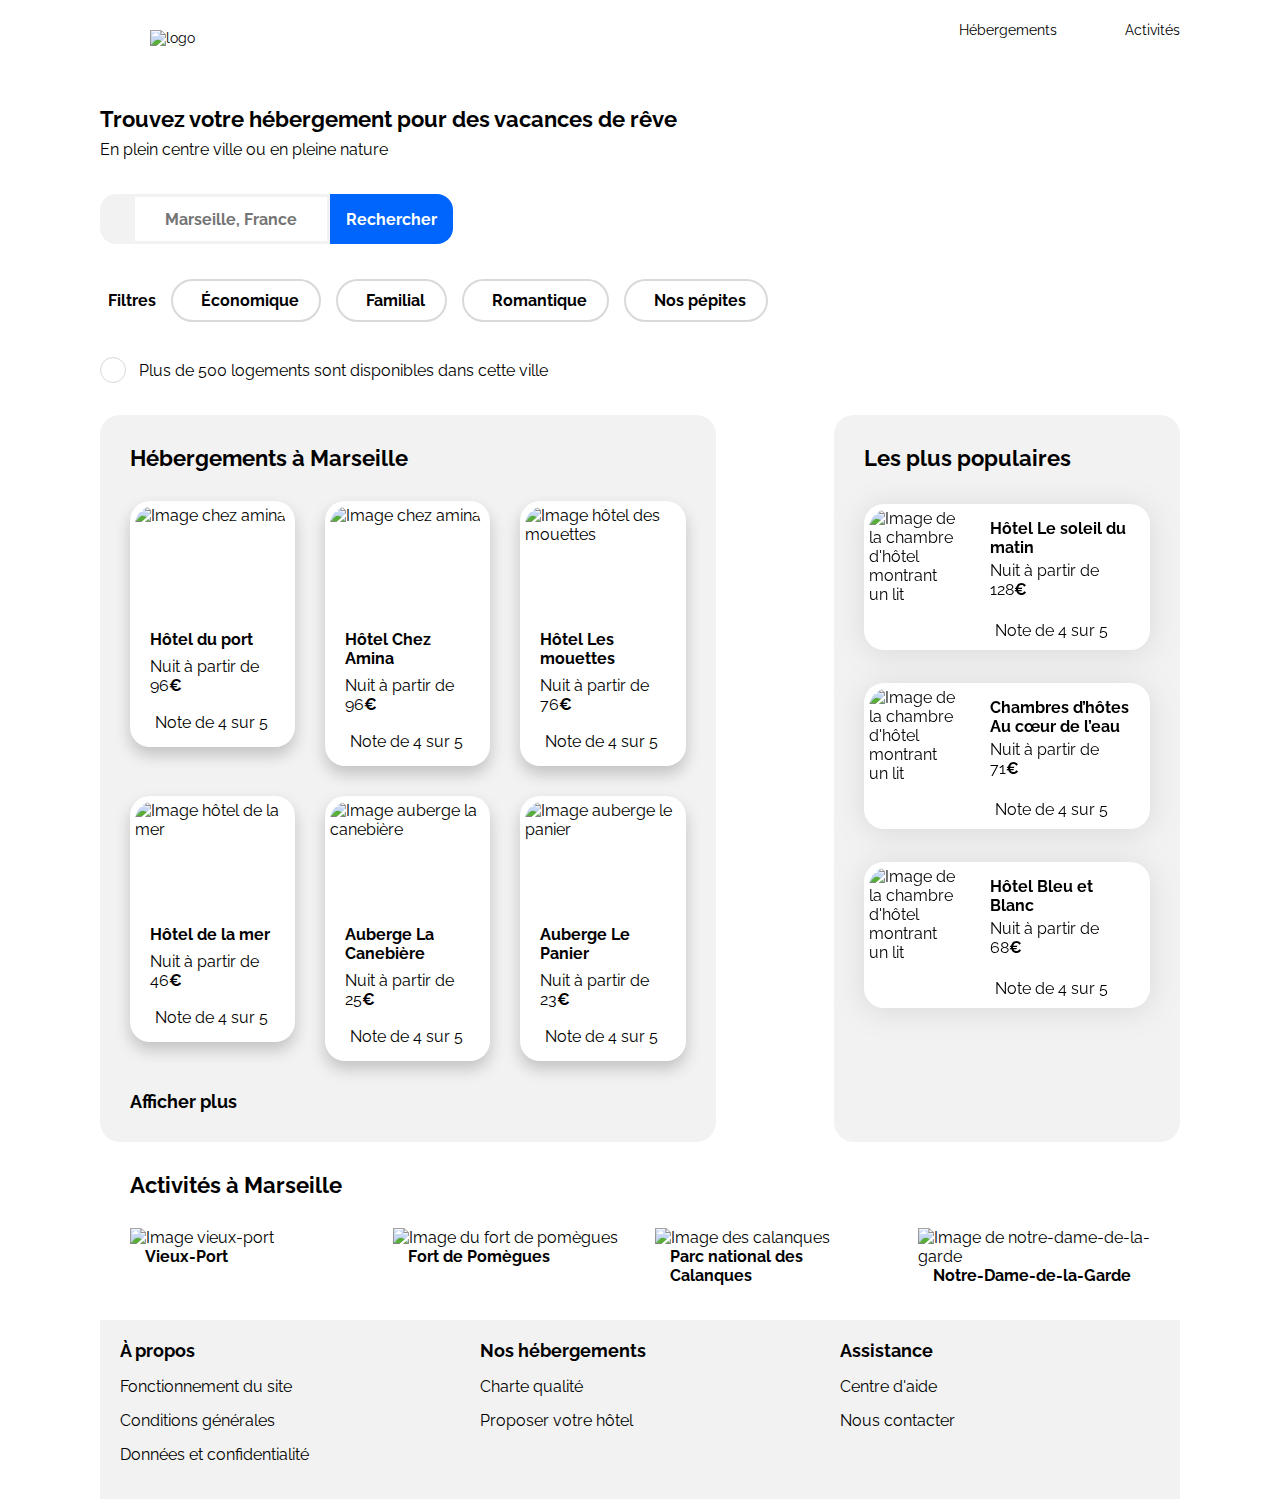
==== index.html @ 124747b4 "activités marseille change" ====
<!DOCTYPE html>
<html lang="fr">

<head>
    <meta charset="UTF-8">
    <meta name="viewport" content="width=device-width, initial-scale=1.0">
    <title>Booki</title>
    <link rel="preconnect" href="https://fonts.googleapis.com">
    <link rel="preconnect" href="https://fonts.gstatic.com" crossorigin>
    <link href="https://fonts.googleapis.com/css2?family=Raleway:wght@400;500;700&display=swap" rel="stylesheet">
    <link rel="stylesheet" href="https://cdnjs.cloudflare.com/ajax/libs/font-awesome/6.2.1/css/all.min.css"
        integrity="sha512-MV7K8+y+gLIBoVD59lQIYicR65iaqukzvf/nwasF0nqhPay5w/9lJmVM2hMDcnK1OnMGCdVK+iQrJ7lzPJQd1w=="
        crossorigin="anonymous" referrerpolicy="no-referrer" />
    <link rel="stylesheet" href="./css/style.css">
</head>

<body>
    <div class="main-container">
        <header>
            <nav class="logo_top">
                <img class="logo_taille" src=".\images\logo\Booki.png" alt="logo">
                <div class="menu_lien">
                    <a href="#" class="lien_entete1">Hébergements</a>
                    <a href="#" class="lien_entete2">Activités</a>
                </div>
            </nav>
            <h1>Trouvez votre hébergement pour des vacances de rêve</h1>
            <div class="phrase">En plein centre ville ou en pleine nature</div>
            <form class="conteneur_recherche">
                <p class="barre_recherche1"><i class="fa-solid fa-location-dot"></i>
                </p>
                <input class="barre_recherche2" type="text" id="monChampTexte" placeholder="Marseille, France"
                    name="monChampTexte">
                <a href="#" class="barre_recherche3">Rechercher</a>
            </form>
            <ul>
                <li class="Filtres">Filtres</li>
                <li class="liste_2"><i class="fa_blue fa-solid fa-money-bill-wave"></i><a href="#">Économique</a></li>
                <li><a href="#" class="liste_2"><i class="fa_blue fa-solid fa-person"></i>Familial</a></li>
                <li><a href="#" class="liste_2"><i class="fa_blue fa-solid fa-heart"></i>Romantique</a></li>
                <li><a href="#" class="liste_2"><i class="fa_blue fa-solid fa-fire"></i>Nos pépites</a></li>
            </ul>
            <nav class="infoinfo">
                <div class="info_button">
                    <i class="fa_blue fa-solid fa-info"></i>
                </div>
                <div>Plus de 500 logements sont disponibles dans cette ville</div>
            </nav>
        </header>
        <main class="hebergements-and-populaires">
            <section class="hebergements">
                <h3 class="titre_pop">Hébergements à Marseille</h3>
                <div class="hebergement_marseille_card">
                    <a href="#">
                        <article class="card_marseille">
                            <div class="img_container">
                            <img class="img_size" src="./images/hebergements/febrian-zakaria.jpg"
                                alt="Image chez amina">
                            </div>
                            <div class="card-content">
                                <div class="card-txt">
                                    <h3 class="card-title">Hôtel du port</h3>
                                    <p class="card-subtitle">Nuit à partir de 96<span class="euro">€</span></p>
                                </div>
                            </div>
                            <div class="card-rating">
                                <i class="fa_blue fa-xs fa-solid fa-star" aria-hidden="true"></i>
                                <i class="fa_blue fa-xs fa-solid fa-star" aria-hidden="true"></i>
                                <i class="fa_blue fa-xs fa-solid fa-star" aria-hidden="true"></i>
                                <i class="fa_blue fa-xs fa-solid fa-star" aria-hidden="true"></i>
                                <i class="fa_blue fa-xs fa-solid fa-star neutral-star" aria-hidden="true"></i>
                                <span class="sr-only">Note de 4 sur 5</span>
                            </div>
                        </article>
                    </a>
                </div>
                <div class="hebergement_marseille_card">
                    <a href="#">
                        <article class="card_marseille">
                            <div class="img_container">
                            <img class="img_size" src="./images/hebergements/febrian-zakaria.jpg"
                                alt="Image chez amina">
                            </div>
                            <div class="card-content">
                                <div class="card-txt">
                                    <h3 class="card-title">Hôtel Chez Amina</h3>
                                    <p class="card-subtitle">Nuit à partir de 96<span class="euro">€</span></p>
                                </div>
                            </div>
                            <div class="card-rating">
                                <i class="fa_blue fa-xs fa-solid fa-star" aria-hidden="true"></i>
                                <i class="fa_blue fa-xs fa-solid fa-star" aria-hidden="true"></i>
                                <i class="fa_blue fa-xs fa-solid fa-star" aria-hidden="true"></i>
                                <i class="fa_blue fa-xs fa-solid fa-star" aria-hidden="true"></i>
                                <i class="fa_blue fa-xs fa-solid fa-star neutral-star" aria-hidden="true"></i>
                                <span class="sr-only">Note de 4 sur 5</span>
                            </div>
                        </article>
                    </a>
                </div>
                <div class="hebergement_marseille_card">
                    <a href="#">
                        <article class="card_marseille">
                            <div class="img_container">
                            <img class="img_size" src=".\images\hebergements\reisetopia.jpg"
                                alt="Image hôtel des mouettes">
                            </div>
                            <div class="card-content">
                                <div class="card-txt">
                                    <h3 class="card-title">Hôtel Les mouettes</h3>
                                    <p class="card-subtitle">Nuit à partir de 76<span class="euro">€</span></p>
                                </div>
                            </div>
                            <div class="card-rating">
                                <i class="fa_blue fa-xs fa-solid fa-star" aria-hidden="true"></i>
                                <i class="fa_blue fa-xs fa-solid fa-star" aria-hidden="true"></i>
                                <i class="fa_blue fa-xs fa-solid fa-star" aria-hidden="true"></i>
                                <i class="fa_blue fa-xs fa-solid fa-star" aria-hidden="true"></i>
                                <i class="fa_blue fa-xs fa-solid fa-star neutral-star" aria-hidden="true"></i>
                                <span class="sr-only">Note de 4 sur 5</span>
                            </div>
                        </article>
                    </a>
                </div>
                <div class="hebergement_marseille_card">
                    <a href="#">
                        <article class="card_marseille">
                            <div class="img_container">
                            <img class="img_size" src=".\images\hebergements\annie-spratt.jpg"
                                alt="Image hôtel de la mer">
                            </div>
                            <div class="card-content">
                                <div class="card-txt">
                                    <h3 class="card-title">Hôtel de la mer</h3>
                                    <p class="card-subtitle">Nuit à partir de 46<span class="euro">€</span></p>
                                </div>
                            </div>
                            <div class="card-rating">
                                <i class="fa_blue fa-xs fa-solid fa-star" aria-hidden="true"></i>
                                <i class="fa_blue fa-xs fa-solid fa-star" aria-hidden="true"></i>
                                <i class="fa_blue fa-xs fa-solid fa-star" aria-hidden="true"></i>
                                <i class="fa_blue fa-xs fa-solid fa-star" aria-hidden="true"></i>
                                <i class="fa_blue fa-xs fa-solid fa-star neutral-star" aria-hidden="true"></i>
                                <span class="sr-only">Note de 4 sur 5</span>
                            </div>
                        </article>
                    </a>
                </div>
                <div class="hebergement_marseille_card">
                    <a href="#">
                        <article class="card_marseille">
                            <div class="img_container">
                            <img class="img_size" src=".\images\hebergements\marcus-loke.jpg"
                                alt="Image auberge la canebière">
                            </div>
                            <div class="card-content">
                                <div class="card-txt">
                                    <h3 class="card-title">Auberge La Canebière</h3>
                                    <p class="card-subtitle">Nuit à partir de 25<span class="euro">€</span></p>
                                </div>
                            </div>
                            <div class="card-rating">
                                <i class="fa_blue fa-xs fa-solid fa-star" aria-hidden="true"></i>
                                <i class="fa_blue fa-xs fa-solid fa-star" aria-hidden="true"></i>
                                <i class="fa_blue fa-xs fa-solid fa-star" aria-hidden="true"></i>
                                <i class="fa_blue fa-xs fa-solid fa-star" aria-hidden="true"></i>
                                <i class="fa_blue fa-xs fa-solid fa-star neutral-star" aria-hidden="true"></i>
                                <span class="sr-only">Note de 4 sur 5</span>
                            </div>
                        </article>
                    </a>
                </div>
                <div class="hebergement_marseille_card">
                    <a href="#">
                        <article class="card_marseille">
                            <div class="img_container">
                            <img class="img_size" src=".\images\hebergements\nicate-lee.jpg"
                                alt="Image auberge le panier">
                            </div>
                            <div class="card-content">
                                <div class="card-txt">
                                    <h3 class="card-title">Auberge Le Panier</h3>
                                    <p class="card-subtitle">Nuit à partir de 23<span class="euro">€</span></p>
                                </div>
                            </div>
                            <div class="card-rating">
                                <i class="fa_blue fa-xs fa-solid fa-star" aria-hidden="true"></i>
                                <i class="fa_blue fa-xs fa-solid fa-star" aria-hidden="true"></i>
                                <i class="fa_blue fa-xs fa-solid fa-star" aria-hidden="true"></i>
                                <i class="fa_blue fa-xs fa-solid fa-star" aria-hidden="true"></i>
                                <i class="fa_blue fa-xs fa-solid fa-star neutral-star" aria-hidden="true"></i>
                                <span class="sr-only">Note de 4 sur 5</span>
                            </div>
                        </article>
                    </a>
                </div>
                <a href="#" class="Afficherplus">Afficher plus</a>
            </section>
            <section class="populaires">
                <div class="populaires-title">
                    <h2 class="section-title">Les plus populaires</h2>
                    <i class="fa_blue fa-solid fa-chart-line" aria-hidden="true"></i>
                </div>
                <div class="populaires-cards">
                    <a href="#">
                        <article class="card">
                            <img src="./images/hebergements/emile-guillemot.jpg"
                                alt="Image de la chambre d'hôtel montrant un lit">
                            <div class="card-content">
                                <div class="card-txt">
                                    <h3 class="card-title">Hôtel Le soleil du matin</h3>
                                    <p class="card-subtitle">Nuit à partir de 128<span class="euro">€</span></p>
                                </div>
                                <div class="card-rating">
                                    <i class="fa_blue fa-xs fa-solid fa-star" aria-hidden="true"></i>
                                    <i class="fa_blue fa-xs fa-solid fa-star" aria-hidden="true"></i>
                                    <i class="fa_blue fa-xs fa-solid fa-star" aria-hidden="true"></i>
                                    <i class="fa_blue fa-xs fa-solid fa-star" aria-hidden="true"></i>
                                    <i class="fa_blue fa-xs fa-solid fa-star neutral-star" aria-hidden="true"></i>
                                    <span class="sr-only">Note de 4 sur 5</span>
                                </div>
                            </div>
                        </article>
                    </a>
                    <a href="#">
                        <article class="card">
                            <img src="./images/hebergements/aw-creative.jpg"
                                alt="Image de la chambre d'hôtel montrant un lit">
                            <div class="card-content">
                                <div class="card-txt">
                                    <h3 class="card-title">Chambres d’hôtes Au cœur de l’eau</h3>
                                    <p class="card-subtitle">Nuit à partir de 71<span class="euro">€</span></p>
                                </div>
                                <div class="card-rating">
                                    <i class="fa_blue fa-xs fa-solid fa-star" aria-hidden="true"></i>
                                    <i class="fa_blue fa-xs fa-solid fa-star" aria-hidden="true"></i>
                                    <i class="fa_blue fa-xs fa-solid fa-star" aria-hidden="true"></i>
                                    <i class="fa_blue fa-xs fa-solid fa-star" aria-hidden="true"></i>
                                    <i class="fa_blue fa-xs fa-solid fa-star neutral-star" aria-hidden="true"></i>
                                    <span class="sr-only">Note de 4 sur 5</span>
                                </div>
                            </div>
                        </article>
                    </a>
                    <a href="#">
                        <article class="card">
                            <img src="./images/hebergements/febrian-zakaria2.jpg"
                                alt="Image de la chambre d'hôtel montrant un lit">
                            <div class="card-content">
                                <div class="card-txt">
                                    <h3 class="card-title">Hôtel Bleu et Blanc</h3>
                                    <p class="card-subtitle">Nuit à partir de 68<span class="euro">€</span></p>
                                </div>
                                <div class="card-rating">
                                    <i class="fa_blue fa-xs fa-solid fa-star" aria-hidden="true"></i>
                                    <i class="fa_blue fa-xs fa-solid fa-star" aria-hidden="true"></i>
                                    <i class="fa_blue fa-xs fa-solid fa-star" aria-hidden="true"></i>
                                    <i class="fa_blue fa-xs fa-solid fa-star" aria-hidden="true"></i>
                                    <i class="fa_blue fa-xs fa-solid fa-star neutral-star" aria-hidden="true"></i>
                                    <span class="sr-only">Note de 4 sur 5</span>
                                </div>
                            </div>
                        </article>
                    </a>
                </div>
            </section>
        </main>
        <aside>
            <h3 class="titre_pop">Activités à Marseille</h3>
            <article>
                <img class="img_size_activite" src=".\images\activites\reno-laithienne.jpg" alt="Image vieux-port ">
                <div class="card-content1">
                    <div class="card-txt">
                        <h3 class="card-title">Vieux-Port</h3>
                    </div>
                </div>
            </article>
            <article>
                <img class="img_size_activite" src=".\images\activites\paul-hermann.jpg" alt="Image du fort de pomègues">
                <div class="card-content1">
                    <div class="card-txt">
                        <h3 class="card-title">Fort de Pomègues</h3>
                    </div>
                </div>
            </article>
            <article>
                <img class="img_size_activite" src=".\images\activites\kilyan-sockalingum.jpg" alt="Image des calanques">
                <div class="card-content1">
                    <div class="card-txt">
                        <h3 class="card-title">Parc national des Calanques</h3>
                    </div>
                </div>
            </article>
            <article>
                <img class="img_size_activite" src=".\images\activites\florian-wehde.jpg" alt="Image de notre-dame-de-la-garde">
                <div class="card-content1">
                    <div class="card-txt">
                        <h3 class="card-title">Notre-Dame-de-la-Garde</h3>
                    </div>
                </div>
            </article>
        </aside>
        <footer>
            <div class="foot1">À propos
                <ul class="info_footer">
                    <li><a href="#">Fonctionnement du site</a></li>
                    <li><a href="#">Conditions générales</a></li>
                    <li><a href="#">Données et confidentialité</a></li>
                </ul>
            </div>
            <div class="foot1">Nos hébergements
                <ul class="info_footer">
                    <li><a href="#">Charte qualité</a></li>
                    <li><a href="#">Proposer votre hôtel</a></li>
                </ul>
            </div>
            <div class="foot1">Assistance
                <ul class="info_footer">
                    <li><a href="#">Centre d'aide</a></li>
                    <li><a href="#">Nous contacter</a></li>
                </ul>
            </div>
        </footer>
    </div>
</body>

</html>
---- css/style.css ----
/****** Entête ***********/

* {
  margin: 0;
}

.logo_top {
  display: flex;
  justify-content: space-between;
  font-size: 14px;
}

.lien_entete1,
.lien_entete2 {
  margin-top: 20px;
  border-top: solid 2px transparent;
}

.lien_entete1:focus,
.lien_entete2:focus {
  color: #0065fc;
  border-top: solid 2px #0065fc;
  margin: 0;
  padding-top: 20px;
}

.menu_lien {
  display: flex;
  justify-content: flex-end;
  gap: 68px;
}

h1 {
  font-size: 22px;
  font-style: normal;
  font-weight: 700;
  margin-top: 30px;
  margin-bottom: 8px;
}

h2 {
  font-size: 1em;
}

.phrase {
  margin-bottom: 35px;
}

i[class^="fa-"] {
  color: #000;
}

.fa_blue {
  color: #005eff;
}

.conteneur_recherche {
  display: flex;
  justify-content: flex-start;
  height: 50px;
  margin-bottom: 35px;
}

.barre_recherche1 {
  background-color: #f2f2f2;
  text-decoration: none;
  display: flex;
  font-size: 16px;
  border-radius: 1em 0em 0em 1em;
  height: 100%;
  margin: 0;
  padding: 0 16px;
  align-items: center;
}

.barre_recherche2 {
  color: black;
  border: solid #f2f2f2;
  text-align: center;
  display: flex;
  font-size: 16px;
  font-weight: bold;
  height: 100%;
  margin: 0;
  padding: 0 16px;
  box-sizing: border-box;
  align-items: center;
  width: 198px;
}

.barre_recherche3 {
  display: flex;
  background-color: #0065fc;
  color: white;
  text-align: center;
  text-decoration: none;
  border-radius: 0em 1em 1em 0em;
  font-weight: bold;
  height: 100%;
  margin: 0;
  padding: 0 16px;
  align-items: center;
}

.logo_taille {
  width: 62px;
  padding: 30px 50px;
}

ul {
  display: flex;
  justify-content: flex-start;
  gap: 15px;
  list-style: none;
  font-weight: bold;
  margin-top: 1em;
  margin-bottom: 35px;
}

.Filtres {
  margin-left: -2em;
  display: flex;
  align-items: center;
}

.liste_2 {
  display: flex;
  gap: 0.5em;
  border-radius: 2em 2em 2em 2em;
  border: 2px solid #d9d9d9;
  padding: 10px 20px;
  text-align: center;
}

.liste_2:hover {
  background-color: #deebff;
}

.info_button {
  display: flex;
  justify-content: center;
  align-items: center;
  border-radius: 50%;
  border: 1px solid #d9d9d9;
  width: 24px;
  height: 24px;
}

.infoinfo {
  display: flex;
  justify-content: flex-start;
  align-items: center;
  gap: 0.8em;
  margin-bottom: 2em;
}

/****** General ***********/

body {
  max-width: 1440px;
  margin: 0 auto;
  padding: 0 50px;
}

* {
  font-family: "Raleway", sans-serif;
}

:root {
  --main-color: #0065fc;
  --main-bg-color: #f2f2f2;
  --filter-bg-color: #deebff;
}

.fa-solid {
  color: var(--main-color);
}

.main-container {
  width: 100%;
  padding: 0 50px;
  box-sizing: border-box;
}

a {
  color: inherit;
  text-decoration: none;
}

.section-title {
  margin: 0;
  font-size: 22px;
}

.card img {
  object-fit: cover;
}

.euro {
  font-weight: 700;
}

.neutral-star {
  color: var(--main-bg-color);
}

/****** Hébergement à Marseille ***********/

.hebergements {
  width: 57%;
  display: grid;
  grid-template-columns: repeat(3, 1fr);
  align-items: start;
  gap: 30px;
  align-content: flex-start;
}

h3 {
  font-size: 22px;
  font-style: normal;
  font-weight: 700;
  line-height: normal;
}

.hebergement_marseille_card img {
  border-top-left-radius: 20px;
  border-top-right-radius: 20px;
  width: 100%;
}

.hebergement_marseille_card {
  width: 100%;
}

.card_marseille {
  background-color: white;
  border-radius: 20px;
  padding: 5px 5px 15px;
  box-shadow: 0 8px 16px 0 rgba(0, 0, 0, 0.2);
}

.card-subtitle {
  margin-top: 8px;
  margin-bottom: 8px;
  padding: 0px 15px 0px 15px;
}

.titre_pop {
  grid-column: 1/-1;
  display: block;
  margin: 0;
}

.card-title {
  font-size: 16px;
  padding: 0px 15px 0px 15px;
}

.card-rating {
  padding: 10px 15px 0px 15px;
  display: flex;
  gap: 1px;
}

.img_size {
  width: 100%;
  height: 100%;
  object-fit: cover;
}

.img_container {
  height: 124px;
}

.Afficherplus {
  font-weight: 700;
  font-size: 18px;
}

/****** Hebergements And Populaires ***********/

.card {
  background-color: white;
  border-radius: 20px;
  padding: 5px;
  filter: drop-shadow(0px 3px 15px rgba(0, 0, 0, 0.1));
}

.hebergements-and-populaires {
  display: flex;
  justify-content: space-between;
}

.hebergements-and-populaires section {
  background-color: var(--main-bg-color);
  border-radius: 20px;
  padding: 30px;
  box-sizing: border-box;
}

/****** Populaires ***********/
.populaires {
  width: 32%;
}

.populaires-title {
  display: flex;
  justify-content: space-between;
  align-items: center;
}

.populaires-cards .card {
  display: flex;
  margin-top: 33px;
}

.populaires-cards img {
  width: 33%;
  height: 136px;
  border-top-left-radius: 20px;
  border-bottom-left-radius: 20px;
}

.populaires-cards .card-content {
  width: 67%;
  padding-left: 15px;
  display: flex;
  flex-direction: column;
  justify-content: space-between;
  box-sizing: border-box;
}

.populaires-cards .card-title {
  margin-top: 10px;
  margin-bottom: 4px;
}

.populaires-cards .card-subtitle {
  margin: 0;
}

.populaires-cards .card-rating {
  margin-bottom: 5px;
}


/****** Activités à Marseille ***********/

aside {
display: grid;
grid-template-columns: repeat(4, 1fr);
gap: 30px;
margin: 30px;
}


.card_activite {
  box-shadow: 0 8px 16px 0 rgba(0, 0, 0, 0.2);
  height: 100%;
  width: 100%;
}

.img_size_activite {
  width: 100%;
  height: 100%;
  object-fit: cover;
}


/****** Footer ***********/

footer {
  background-color: #f2f2f2;
  margin-top: 35px;
  display: grid;
  grid-template-columns: repeat(3, 1fr);
}

.foot1 {
  margin: 20px 20px 0px 20px;
  font-size: 18px;
  font-weight: 700;
  display: flex;
  flex-direction: column;
  margin-bottom: 0%;
}

.info_footer {
  display: flex;
  flex-direction: column;
  font-size: 16px;
  font-weight: 400;
  padding-left: 0;
}

/* Le code ci-dessous correspond à la version responsive uniquement */

/****** Media queries ***********/
/* Medium devices (tablets, less/equal than 1024px) */
@media (max-width: 1024px) {
  .hebergements-and-populaires {
    flex-direction: column;
  }

  .hebergements {
    width: 100%;
  }

  .populaires {
    width: 100%;
    margin-top: 50px;
  }

  .populaires-cards {
    display: flex;
    flex-direction: row;
    justify-content: space-between;
  }

  .populaires-cards a {
    width: 30%;
  }

  .populaires-cards .card-title {
    font-size: 14px;
  }

  .populaires-cards .card-subtitle {
    font-size: 13px;
  }
}

/* Small devices (phones, less than 768px) */
@media (max-width: 767.98px) {
  /* ... */
}
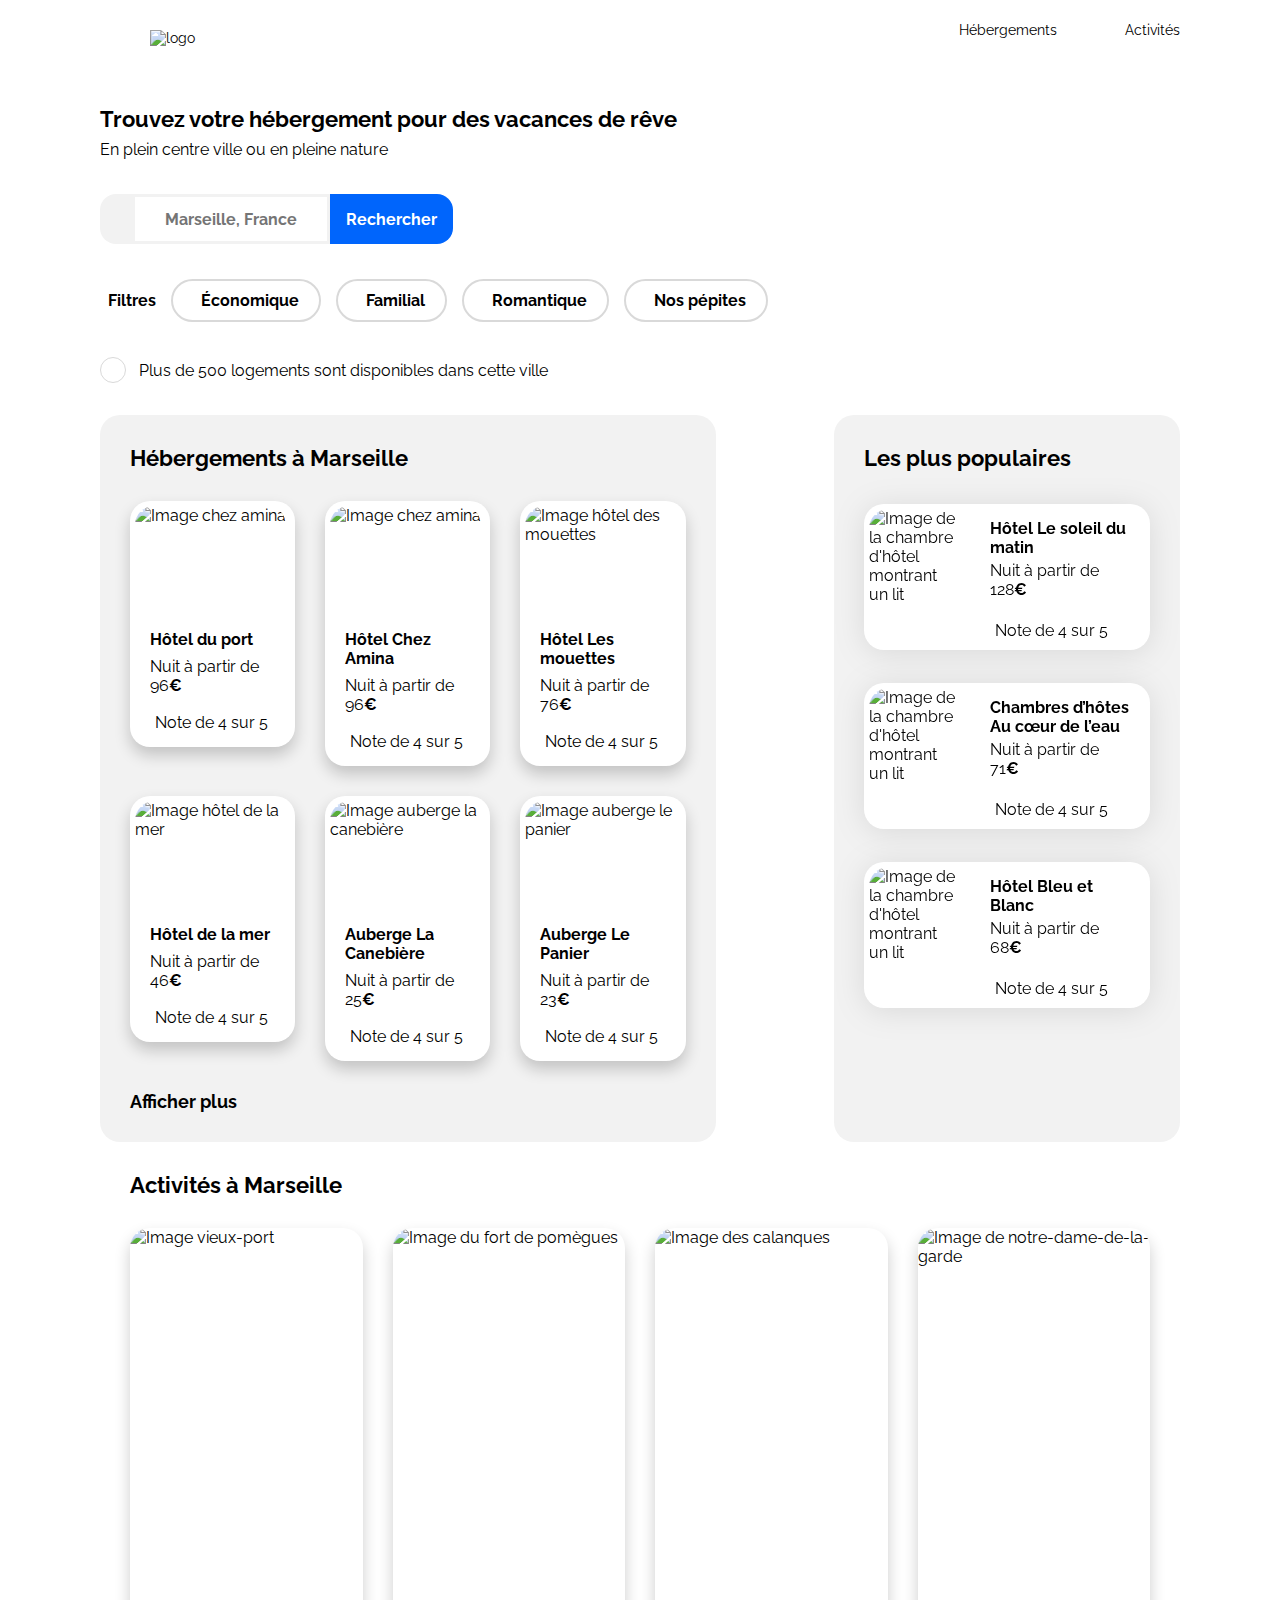
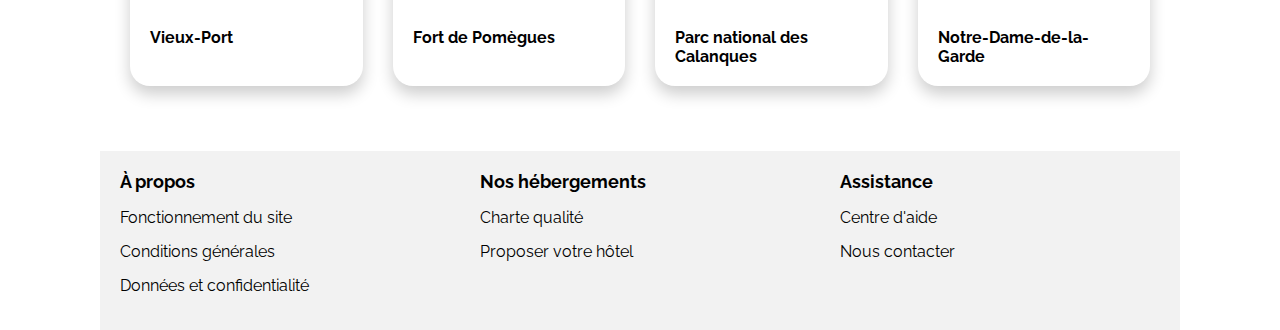
==== commit 74774953: "activités à marseilles over" ====
--- a/index.html
+++ b/index.html
@@ -54,8 +54,8 @@
                     <a href="#">
                         <article class="card_marseille">
                             <div class="img_container">
-                            <img class="img_size" src="./images/hebergements/febrian-zakaria.jpg"
-                                alt="Image chez amina">
+                                <img class="img_size" src="./images/hebergements/febrian-zakaria.jpg"
+                                    alt="Image chez amina">
                             </div>
                             <div class="card-content">
                                 <div class="card-txt">
@@ -78,8 +78,8 @@
                     <a href="#">
                         <article class="card_marseille">
                             <div class="img_container">
-                            <img class="img_size" src="./images/hebergements/febrian-zakaria.jpg"
-                                alt="Image chez amina">
+                                <img class="img_size" src="./images/hebergements/febrian-zakaria.jpg"
+                                    alt="Image chez amina">
                             </div>
                             <div class="card-content">
                                 <div class="card-txt">
@@ -102,8 +102,8 @@
                     <a href="#">
                         <article class="card_marseille">
                             <div class="img_container">
-                            <img class="img_size" src=".\images\hebergements\reisetopia.jpg"
-                                alt="Image hôtel des mouettes">
+                                <img class="img_size" src=".\images\hebergements\reisetopia.jpg"
+                                    alt="Image hôtel des mouettes">
                             </div>
                             <div class="card-content">
                                 <div class="card-txt">
@@ -126,8 +126,8 @@
                     <a href="#">
                         <article class="card_marseille">
                             <div class="img_container">
-                            <img class="img_size" src=".\images\hebergements\annie-spratt.jpg"
-                                alt="Image hôtel de la mer">
+                                <img class="img_size" src=".\images\hebergements\annie-spratt.jpg"
+                                    alt="Image hôtel de la mer">
                             </div>
                             <div class="card-content">
                                 <div class="card-txt">
@@ -150,8 +150,8 @@
                     <a href="#">
                         <article class="card_marseille">
                             <div class="img_container">
-                            <img class="img_size" src=".\images\hebergements\marcus-loke.jpg"
-                                alt="Image auberge la canebière">
+                                <img class="img_size" src=".\images\hebergements\marcus-loke.jpg"
+                                    alt="Image auberge la canebière">
                             </div>
                             <div class="card-content">
                                 <div class="card-txt">
@@ -174,8 +174,8 @@
                     <a href="#">
                         <article class="card_marseille">
                             <div class="img_container">
-                            <img class="img_size" src=".\images\hebergements\nicate-lee.jpg"
-                                alt="Image auberge le panier">
+                                <img class="img_size" src=".\images\hebergements\nicate-lee.jpg"
+                                    alt="Image auberge le panier">
                             </div>
                             <div class="card-content">
                                 <div class="card-txt">
@@ -267,38 +267,26 @@
         </main>
         <aside>
             <h3 class="titre_pop">Activités à Marseille</h3>
-            <article>
+            <a href="#" class="card_activite">
                 <img class="img_size_activite" src=".\images\activites\reno-laithienne.jpg" alt="Image vieux-port ">
-                <div class="card-content1">
-                    <div class="card-txt">
-                        <h3 class="card-title">Vieux-Port</h3>
-                    </div>
-                </div>
-            </article>
-            <article>
-                <img class="img_size_activite" src=".\images\activites\paul-hermann.jpg" alt="Image du fort de pomègues">
-                <div class="card-content1">
-                    <div class="card-txt">
-                        <h3 class="card-title">Fort de Pomègues</h3>
-                    </div>
-                </div>
-            </article>
-            <article>
-                <img class="img_size_activite" src=".\images\activites\kilyan-sockalingum.jpg" alt="Image des calanques">
-                <div class="card-content1">
-                    <div class="card-txt">
-                        <h3 class="card-title">Parc national des Calanques</h3>
-                    </div>
-                </div>
-            </article>
-            <article>
-                <img class="img_size_activite" src=".\images\activites\florian-wehde.jpg" alt="Image de notre-dame-de-la-garde">
-                <div class="card-content1">
-                    <div class="card-txt">
-                        <h3 class="card-title">Notre-Dame-de-la-Garde</h3>
-                    </div>
-                </div>
-            </article>
+                        <h3 class="card-title1">Vieux-Port</h3>
+            </a>
+            
+            <a href="#" class="card_activite">
+                <img class="img_size_activite" src=".\images\activites\paul-hermann.jpg"
+                    alt="Image du fort de pomègues">
+                        <h3 class="card-title1">Fort de Pomègues</h3>
+            </a>
+            <a href="#" class="card_activite">
+                <img class="img_size_activite" src=".\images\activites\kilyan-sockalingum.jpg"
+                    alt="Image des calanques">
+                        <h3 class="card-title1">Parc national des Calanques</h3>
+            </a>
+            <a href="#" class="card_activite">
+                <img class="img_size_activite" src=".\images\activites\florian-wehde.jpg"
+                    alt="Image de notre-dame-de-la-garde">
+                        <h3 class="card-title1">Notre-Dame-de-la-Garde</h3>
+            </a>
         </aside>
         <footer>
             <div class="foot1">À propos
--- a/css/style.css
+++ b/css/style.css
@@ -350,14 +350,16 @@
 display: grid;
 grid-template-columns: repeat(4, 1fr);
 gap: 30px;
-margin: 30px;
-}
-
+padding: 30px;
+}
 
 .card_activite {
+  width: 100%;
   box-shadow: 0 8px 16px 0 rgba(0, 0, 0, 0.2);
-  height: 100%;
-  width: 100%;
+  border-radius: 20px;
+  overflow: hidden;
+  display: grid;
+grid-template-rows: 380px auto;
 }
 
 .img_size_activite {
@@ -366,6 +368,14 @@
   object-fit: cover;
 }
 
+.card-title1 {
+font-size: 16px;
+font-weight: 700;
+border-radius: 20px;
+padding: 20px;
+
+
+}
 
 /****** Footer ***********/
 
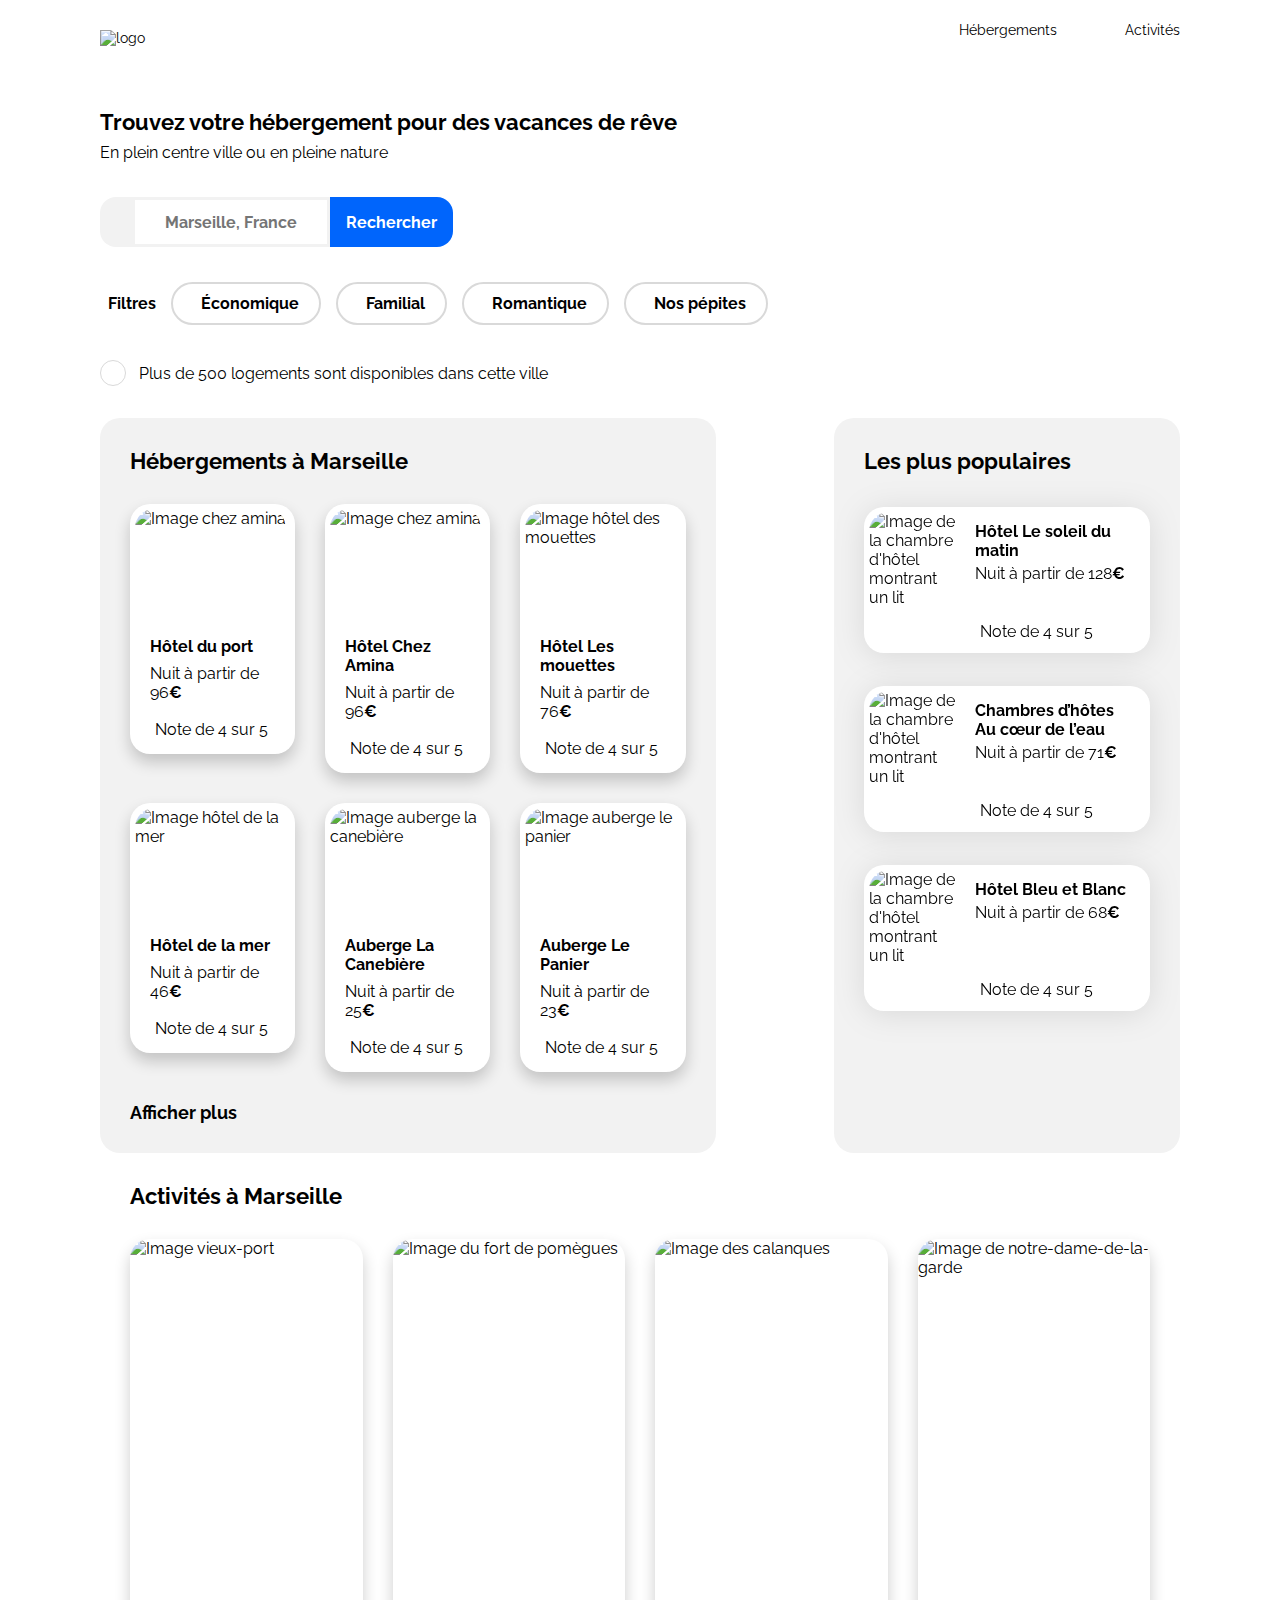
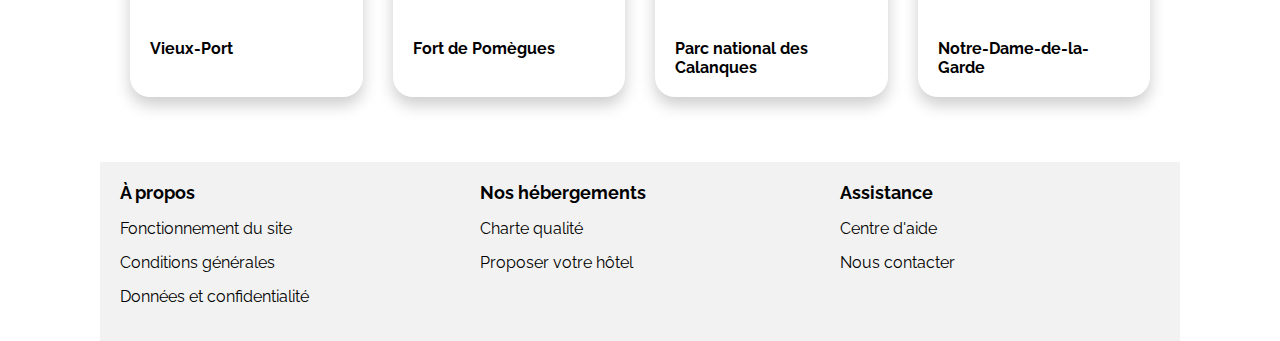
==== commit 4f04f6de: "corrections W3C" ====
--- a/index.html
+++ b/index.html
@@ -10,7 +10,7 @@
     <link href="https://fonts.googleapis.com/css2?family=Raleway:wght@400;500;700&display=swap" rel="stylesheet">
     <link rel="stylesheet" href="https://cdnjs.cloudflare.com/ajax/libs/font-awesome/6.2.1/css/all.min.css"
         integrity="sha512-MV7K8+y+gLIBoVD59lQIYicR65iaqukzvf/nwasF0nqhPay5w/9lJmVM2hMDcnK1OnMGCdVK+iQrJ7lzPJQd1w=="
-        crossorigin="anonymous" referrerpolicy="no-referrer" />
+        crossorigin="anonymous" referrerpolicy="no-referrer-when-downgrade">
     <link rel="stylesheet" href="./css/style.css">
 </head>
 
@@ -18,7 +18,7 @@
     <div class="main-container">
         <header>
             <nav class="logo_top">
-                <img class="logo_taille" src=".\images\logo\Booki.png" alt="logo">
+                <img class="logo_taille" src="./images/logo/Booki.png" alt="logo">
                 <div class="menu_lien">
                     <a href="#" class="lien_entete1">Hébergements</a>
                     <a href="#" class="lien_entete2">Activités</a>
@@ -27,8 +27,8 @@
             <h1>Trouvez votre hébergement pour des vacances de rêve</h1>
             <div class="phrase">En plein centre ville ou en pleine nature</div>
             <form class="conteneur_recherche">
-                <p class="barre_recherche1"><i class="fa-solid fa-location-dot"></i>
-                </p>
+                <span class="barre_recherche1"><i class="fa-solid fa-location-dot"></i>
+                </span>
                 <input class="barre_recherche2" type="text" id="monChampTexte" placeholder="Marseille, France"
                     name="monChampTexte">
                 <a href="#" class="barre_recherche3">Rechercher</a>
@@ -59,7 +59,7 @@
                             </div>
                             <div class="card-content">
                                 <div class="card-txt">
-                                    <h3 class="card-title">Hôtel du port</h3>
+                                    <h3 class="card-title2">Hôtel du port</h3>
                                     <p class="card-subtitle">Nuit à partir de 96<span class="euro">€</span></p>
                                 </div>
                             </div>
@@ -83,7 +83,7 @@
                             </div>
                             <div class="card-content">
                                 <div class="card-txt">
-                                    <h3 class="card-title">Hôtel Chez Amina</h3>
+                                    <h3 class="card-title2">Hôtel Chez Amina</h3>
                                     <p class="card-subtitle">Nuit à partir de 96<span class="euro">€</span></p>
                                 </div>
                             </div>
@@ -102,12 +102,12 @@
                     <a href="#">
                         <article class="card_marseille">
                             <div class="img_container">
-                                <img class="img_size" src=".\images\hebergements\reisetopia.jpg"
+                                <img class="img_size" src="./images/hebergements/reisetopia.jpg"
                                     alt="Image hôtel des mouettes">
                             </div>
                             <div class="card-content">
                                 <div class="card-txt">
-                                    <h3 class="card-title">Hôtel Les mouettes</h3>
+                                    <h3 class="card-title2">Hôtel Les mouettes</h3>
                                     <p class="card-subtitle">Nuit à partir de 76<span class="euro">€</span></p>
                                 </div>
                             </div>
@@ -126,12 +126,12 @@
                     <a href="#">
                         <article class="card_marseille">
                             <div class="img_container">
-                                <img class="img_size" src=".\images\hebergements\annie-spratt.jpg"
+                                <img class="img_size" src="./images/hebergements/annie-spratt.jpg"
                                     alt="Image hôtel de la mer">
                             </div>
                             <div class="card-content">
                                 <div class="card-txt">
-                                    <h3 class="card-title">Hôtel de la mer</h3>
+                                    <h3 class="card-title2">Hôtel de la mer</h3>
                                     <p class="card-subtitle">Nuit à partir de 46<span class="euro">€</span></p>
                                 </div>
                             </div>
@@ -150,12 +150,12 @@
                     <a href="#">
                         <article class="card_marseille">
                             <div class="img_container">
-                                <img class="img_size" src=".\images\hebergements\marcus-loke.jpg"
+                                <img class="img_size" src="./images/hebergements/marcus-loke.jpg"
                                     alt="Image auberge la canebière">
                             </div>
                             <div class="card-content">
                                 <div class="card-txt">
-                                    <h3 class="card-title">Auberge La Canebière</h3>
+                                    <h3 class="card-title2">Auberge La Canebière</h3>
                                     <p class="card-subtitle">Nuit à partir de 25<span class="euro">€</span></p>
                                 </div>
                             </div>
@@ -174,12 +174,12 @@
                     <a href="#">
                         <article class="card_marseille">
                             <div class="img_container">
-                                <img class="img_size" src=".\images\hebergements\nicate-lee.jpg"
+                                <img class="img_size" src="./images/hebergements/nicate-lee.jpg"
                                     alt="Image auberge le panier">
                             </div>
                             <div class="card-content">
                                 <div class="card-txt">
-                                    <h3 class="card-title">Auberge Le Panier</h3>
+                                    <h3 class="card-title2">Auberge Le Panier</h3>
                                     <p class="card-subtitle">Nuit à partir de 23<span class="euro">€</span></p>
                                 </div>
                             </div>
@@ -268,24 +268,24 @@
         <aside>
             <h3 class="titre_pop">Activités à Marseille</h3>
             <a href="#" class="card_activite">
-                <img class="img_size_activite" src=".\images\activites\reno-laithienne.jpg" alt="Image vieux-port ">
-                        <h3 class="card-title1">Vieux-Port</h3>
+                <img class="img_size_activite" src="./images/activites/reno-laithienne.jpg" alt="Image vieux-port ">
+                <h3 class="card-title1">Vieux-Port</h3>
             </a>
-            
+
             <a href="#" class="card_activite">
-                <img class="img_size_activite" src=".\images\activites\paul-hermann.jpg"
+                <img class="img_size_activite" src="./images/activites/paul-hermann.jpg"
                     alt="Image du fort de pomègues">
-                        <h3 class="card-title1">Fort de Pomègues</h3>
+                <h3 class="card-title1">Fort de Pomègues</h3>
             </a>
             <a href="#" class="card_activite">
-                <img class="img_size_activite" src=".\images\activites\kilyan-sockalingum.jpg"
+                <img class="img_size_activite" src="./images/activites/kilyan-sockalingum.jpg"
                     alt="Image des calanques">
-                        <h3 class="card-title1">Parc national des Calanques</h3>
+                <h3 class="card-title1">Parc national des Calanques</h3>
             </a>
             <a href="#" class="card_activite">
-                <img class="img_size_activite" src=".\images\activites\florian-wehde.jpg"
+                <img class="img_size_activite" src="./images/activites/florian-wehde.jpg"
                     alt="Image de notre-dame-de-la-garde">
-                        <h3 class="card-title1">Notre-Dame-de-la-Garde</h3>
+                <h3 class="card-title1">Notre-Dame-de-la-Garde</h3>
             </a>
         </aside>
         <footer>
--- a/css/style.css
+++ b/css/style.css
@@ -103,8 +103,10 @@
 }
 
 .logo_taille {
-  width: 62px;
-  padding: 30px 50px;
+  padding-top: 30px;
+  padding-bottom: 30px;
+  width: 61px;
+  height: 19px;
 }
 
 ul {
@@ -256,6 +258,11 @@
   padding: 0px 15px 0px 15px;
 }
 
+.card-title2 {
+  font-size: 16px;
+  padding: 4px 15px 0px 15px;
+}
+
 .card-rating {
   padding: 10px 15px 0px 15px;
   display: flex;
@@ -323,8 +330,8 @@
 
 .populaires-cards .card-content {
   width: 67%;
-  padding-left: 15px;
-  display: flex;
+  display: flex;
+  padding-bottom: 2px;
   flex-direction: column;
   justify-content: space-between;
   box-sizing: border-box;
@@ -343,14 +350,13 @@
   margin-bottom: 5px;
 }
 
-
 /****** Activités à Marseille ***********/
 
 aside {
-display: grid;
-grid-template-columns: repeat(4, 1fr);
-gap: 30px;
-padding: 30px;
+  display: grid;
+  grid-template-columns: repeat(4, 1fr);
+  gap: 30px;
+  padding: 30px;
 }
 
 .card_activite {
@@ -359,7 +365,7 @@
   border-radius: 20px;
   overflow: hidden;
   display: grid;
-grid-template-rows: 380px auto;
+  grid-template-rows: 380px auto;
 }
 
 .img_size_activite {
@@ -369,12 +375,10 @@
 }
 
 .card-title1 {
-font-size: 16px;
-font-weight: 700;
-border-radius: 20px;
-padding: 20px;
-
-
+  font-size: 16px;
+  font-weight: 700;
+  border-radius: 20px;
+  padding: 20px;
 }
 
 /****** Footer ***********/
@@ -441,6 +445,6 @@
 }
 
 /* Small devices (phones, less than 768px) */
-@media (max-width: 767.98px) {
-  /* ... */
-}
+@media (max-width: 768px) {
+}
+
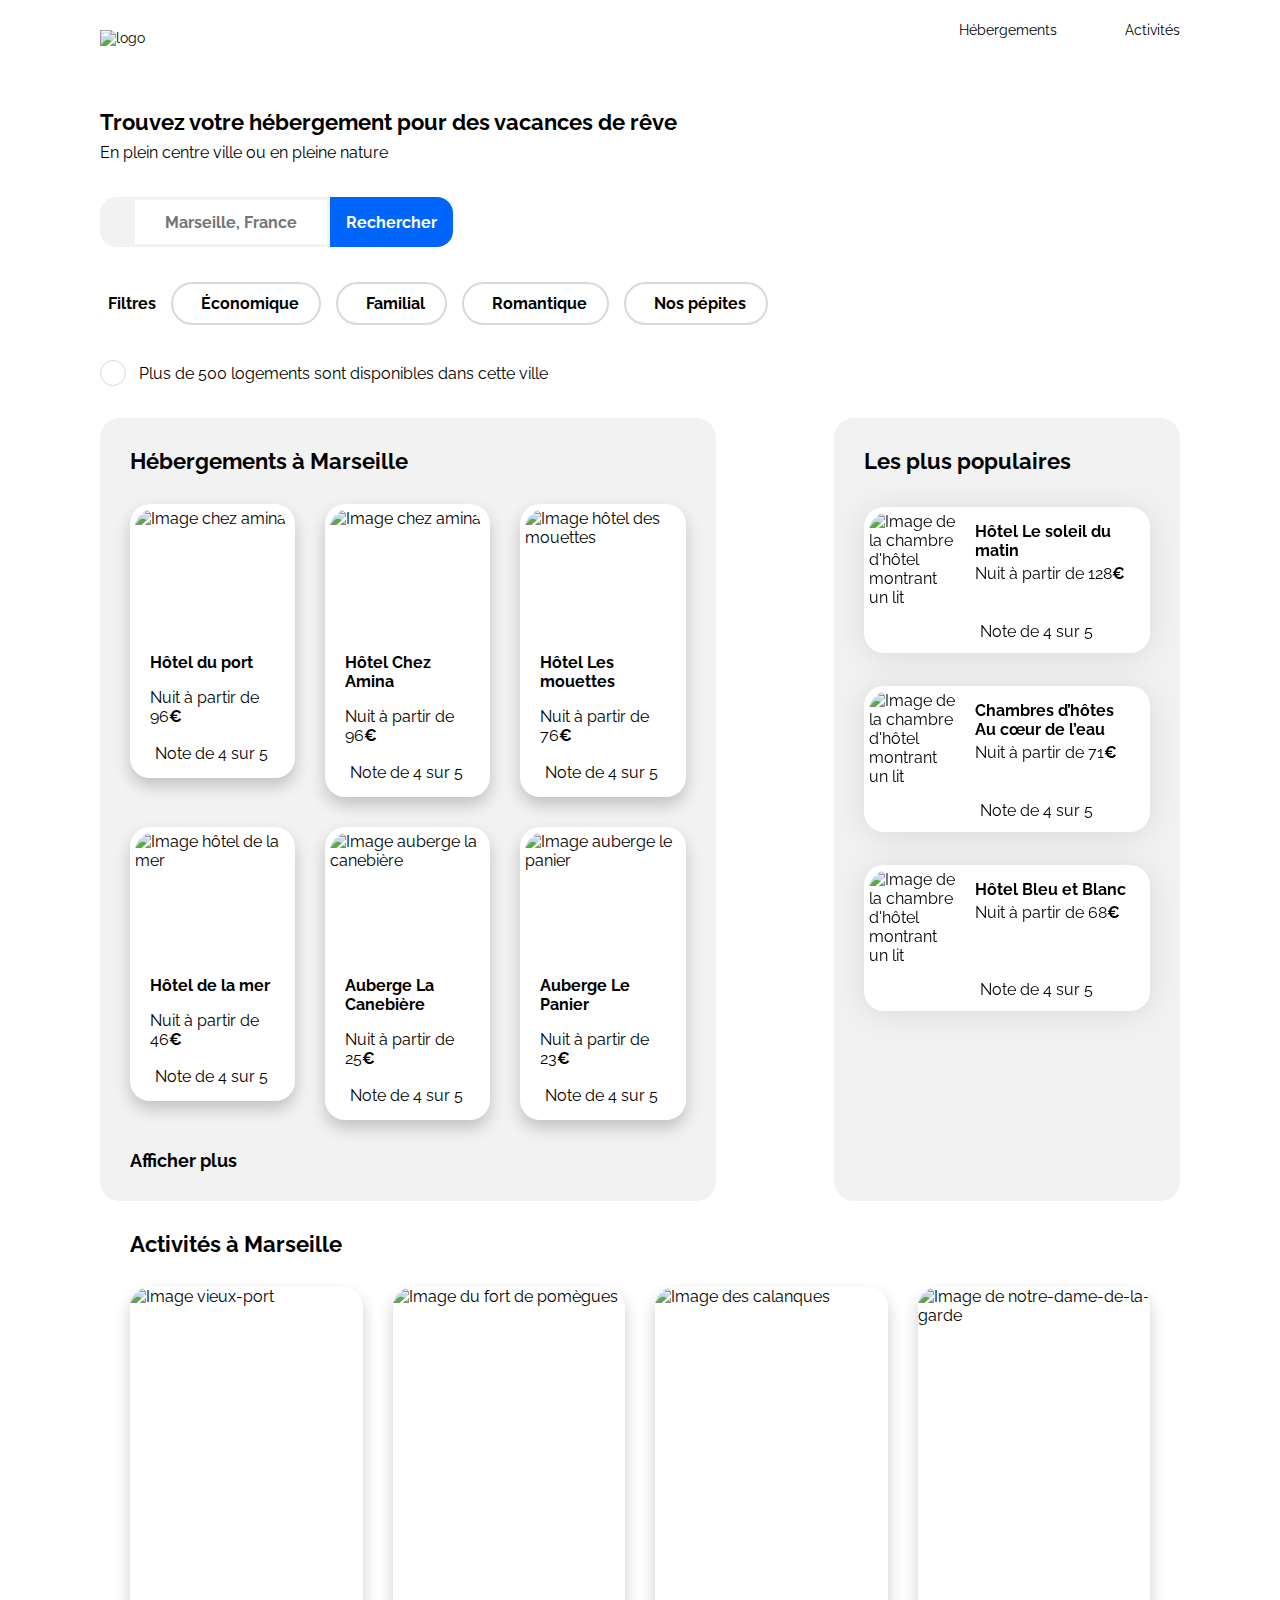
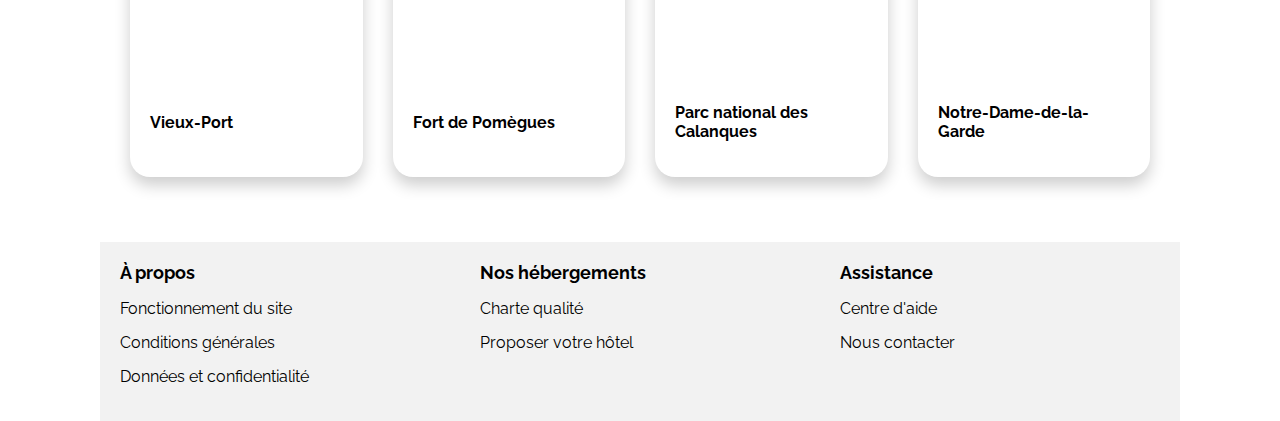
==== commit 827b902d: "avancements media queries 2" ====
--- a/index.html
+++ b/index.html
@@ -35,10 +35,10 @@
             </form>
             <ul>
                 <li class="Filtres">Filtres</li>
-                <li class="liste_2"><i class="fa_blue fa-solid fa-money-bill-wave"></i><a href="#">Économique</a></li>
-                <li><a href="#" class="liste_2"><i class="fa_blue fa-solid fa-person"></i>Familial</a></li>
-                <li><a href="#" class="liste_2"><i class="fa_blue fa-solid fa-heart"></i>Romantique</a></li>
-                <li><a href="#" class="liste_2"><i class="fa_blue fa-solid fa-fire"></i>Nos pépites</a></li>
+                <li class="one"><a href="#" class="liste_2"><i class="fa_blue fa-solid fa-money-bill-wave"></i>Économique</a></li>
+                <li class="two"><a href="#" class="liste_2"><i class="fa_blue fa-solid fa-person"></i>Familial</a></li>
+                <li class="three"><a href="#" class="liste_2"><i class="fa_blue fa-solid fa-heart"></i>Romantique</a></li>
+                <li class="four"><a href="#" class="liste_2"><i class="fa_blue fa-solid fa-fire"></i>Nos pépites</a></li>
             </ul>
             <nav class="infoinfo">
                 <div class="info_button">
@@ -271,7 +271,6 @@
                 <img class="img_size_activite" src="./images/activites/reno-laithienne.jpg" alt="Image vieux-port ">
                 <h3 class="card-title1">Vieux-Port</h3>
             </a>
-
             <a href="#" class="card_activite">
                 <img class="img_size_activite" src="./images/activites/paul-hermann.jpg"
                     alt="Image du fort de pomègues">
--- a/css/style.css
+++ b/css/style.css
@@ -1,8 +1,4 @@
 /****** Entête ***********/
-
-* {
-  margin: 0;
-}
 
 .logo_top {
   display: flex;
@@ -411,7 +407,7 @@
 
 /****** Media queries ***********/
 /* Medium devices (tablets, less/equal than 1024px) */
-@media (max-width: 1024px) {
+@media screen and (max-width: 1024px) {
   .hebergements-and-populaires {
     flex-direction: column;
   }
@@ -442,9 +438,154 @@
   .populaires-cards .card-subtitle {
     font-size: 13px;
   }
+
+  body {
+    margin-left: 0;
+  }
+}
+
+.card-title1 {
+  display: flex;
+  align-items: center;
 }
 
 /* Small devices (phones, less than 768px) */
-@media (max-width: 768px) {
-}
-
+
+@media all and (min-width: 320px) and (max-width: 768px) {
+  footer {
+    display: flex;
+    flex-direction: column;
+    width: 100vw;
+    margin-bottom: 30px;
+  }
+
+  body {
+    padding: 0px;
+  }
+
+  .populaires section {
+    order: 1;
+    padding: 30px 20px 30px 20px;
+  }
+
+  .populaires-cards {
+    display: block;
+  }
+
+  .infoinfo {
+    padding-left: 20px;
+    padding-right: 20px;
+  }
+
+  .section-title {
+    padding: 0%;
+  }
+
+  .hebergements {
+    order: 2;
+    display: flex;
+    flex-direction: column;
+  }
+
+  .hebergements-and-populaires .hebergements {
+    background: none;
+  }
+
+  .titre_pop {
+    margin-bottom: 15px;
+  }
+
+  .hebergement_marseille_card {
+    display: flex;
+    flex-direction: column;
+  }
+
+  .card-title1 {
+    padding: 10px 20px 10px 20px;
+  }
+
+  .card-title2 {
+    padding: 0px 15px 0px 15px;
+  }
+
+  header {
+    display: flex;
+    flex-direction: column;
+  }
+
+  ul {
+    display: grid;
+    grid-template-columns: repeat(2, 1fr);
+    column-gap: 10px;
+    row-gap: 20px;
+    padding-left: 20px;
+    padding-right: 20px;
+  }
+
+  .Filtres {
+    padding-left: 35px;
+  }
+
+  .logo_top {
+    display: block;
+  }
+
+  .menu_lien {
+    display: flex;
+    justify-content: space-evenly;
+    font-size: 16px;
+    font-style: normal;
+    font-weight: 400;
+    line-height: normal;
+  }
+
+
+  .logo_taille {
+    display: flex;
+    justify-content: center;
+  }
+
+  .phrase,
+  h1,
+  .conteneur_recherche {
+    padding-left: 20px;
+    padding-right: 20px;
+  }
+
+  .one {
+    grid-column: 1/2;
+  }
+
+  .two {
+    grid-column: 2/2;
+  }
+
+  .three {
+    grid-column: 1/1;
+  }
+
+  .four {
+    grid-column: 2/2;
+  }
+
+  aside {
+    display: flex;
+    flex-direction: column;
+    gap: 15px;
+  }
+
+  .img_size_activite {
+    border-radius: 20px 20px 0px 0px;
+  }
+
+  .card_activite {
+    overflow: visible;
+    width: 100%;
+    grid-template-rows: 150px auto;
+    box-shadow: 0 4px 8px 0 rgba(0, 0, 0, 0.2);
+  }
+
+  .main-container {
+    padding: 0px;
+  }
+}
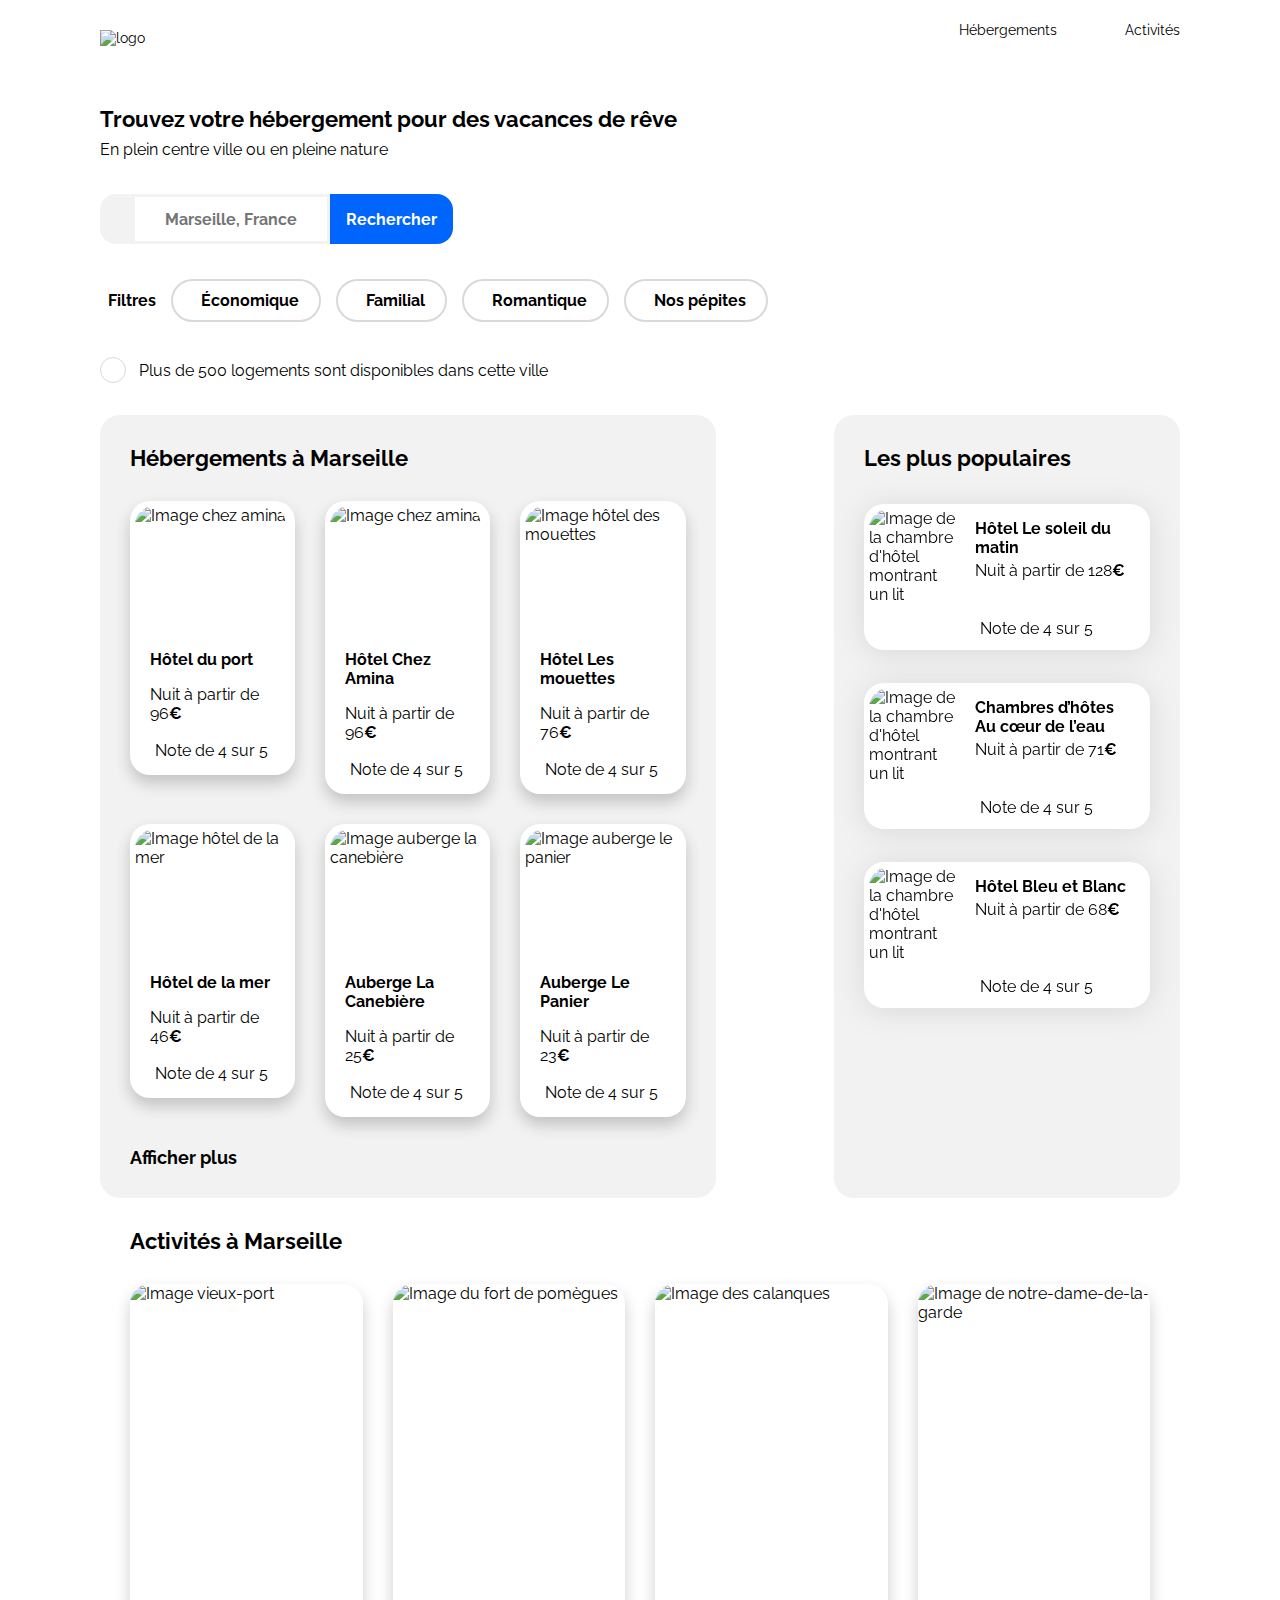
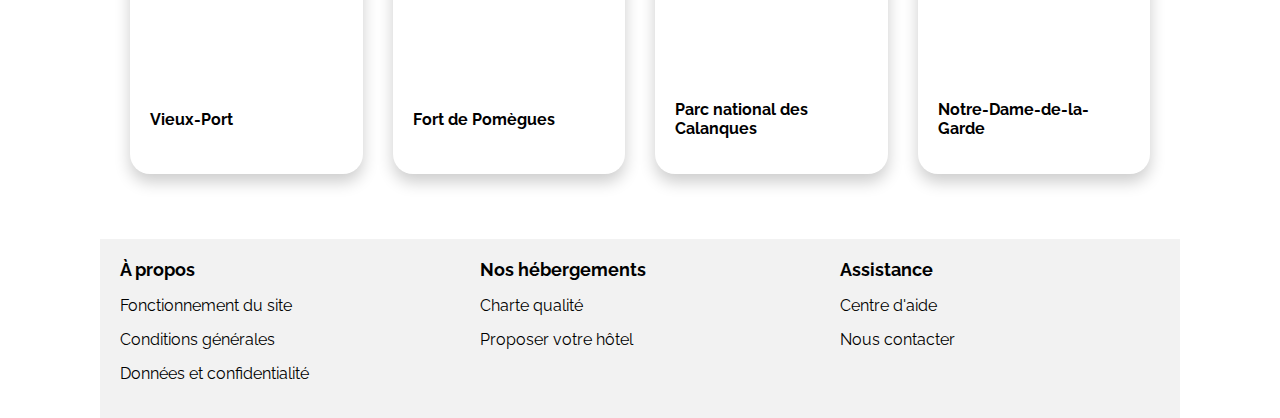
==== commit fe9ac245: "media queries 3" ====
--- a/index.html
+++ b/index.html
@@ -18,7 +18,9 @@
     <div class="main-container">
         <header>
             <nav class="logo_top">
-                <img class="logo_taille" src="./images/logo/Booki.png" alt="logo">
+                <div class="logo_mobile">
+                    <img class="logo_taille" src="./images/logo/Booki.png" alt="logo">
+                </div>
                 <div class="menu_lien">
                     <a href="#" class="lien_entete1">Hébergements</a>
                     <a href="#" class="lien_entete2">Activités</a>
@@ -32,13 +34,18 @@
                 <input class="barre_recherche2" type="text" id="monChampTexte" placeholder="Marseille, France"
                     name="monChampTexte">
                 <a href="#" class="barre_recherche3">Rechercher</a>
+                <a href="#" class="barre_recherche4"><i class="fa-solid fa-magnifying-glass" style="color: #ffffff;"></i></a>
             </form>
             <ul>
                 <li class="Filtres">Filtres</li>
-                <li class="one"><a href="#" class="liste_2"><i class="fa_blue fa-solid fa-money-bill-wave"></i>Économique</a></li>
+                <li class="one"><a href="#" class="liste_2"><i
+                            class="fa_blue fa-solid fa-money-bill-wave"></i>Économique</a>
+                </li>
                 <li class="two"><a href="#" class="liste_2"><i class="fa_blue fa-solid fa-person"></i>Familial</a></li>
-                <li class="three"><a href="#" class="liste_2"><i class="fa_blue fa-solid fa-heart"></i>Romantique</a></li>
-                <li class="four"><a href="#" class="liste_2"><i class="fa_blue fa-solid fa-fire"></i>Nos pépites</a></li>
+                <li class="three"><a href="#" class="liste_2"><i class="fa_blue fa-solid fa-heart"></i>Romantique</a>
+                </li>
+                <li class="four"><a href="#" class="liste_2"><i class="fa_blue fa-solid fa-fire"></i>Nos pépites</a>
+                </li>
             </ul>
             <nav class="infoinfo">
                 <div class="info_button">
--- a/css/style.css
+++ b/css/style.css
@@ -98,6 +98,21 @@
   align-items: center;
 }
 
+.barre_recherche4 {
+  display: flex;
+  background-color: #0065fc;
+  color: white;
+  text-align: center;
+  text-decoration: none;
+  border-radius: 1em 1em 1em 1em;
+  font-weight: bold;
+  height: 100%;
+  margin: 0;
+  padding: 0 16px;
+  align-items: center;
+  display: none;
+}
+
 .logo_taille {
   padding-top: 30px;
   padding-bottom: 30px;
@@ -481,6 +496,35 @@
     padding: 0%;
   }
 
+  .barre_recherche4 {
+    display: flex;
+    background-color: #0065fc;
+    color: white;
+    text-align: center;
+    text-decoration: none;
+    border-radius: 1em 1em 1em 1em;
+    font-weight: bold;
+    height: 100%;
+    margin: 0;
+    padding: 0 16px;
+    align-items: center;
+  }
+
+  .barre_recherche3 {
+    display: flex;
+    background-color: #0065fc;
+    color: white;
+    text-align: center;
+    text-decoration: none;
+    border-radius: 1em 1em 1em 1em;
+    font-weight: bold;
+    height: 100%;
+    margin: 0;
+    padding: 0 16px;
+    align-items: center;
+    display: none;
+  }
+
   .hebergements {
     order: 2;
     display: flex;
@@ -526,23 +570,41 @@
     padding-left: 35px;
   }
 
-  .logo_top {
-    display: block;
-  }
-
   .menu_lien {
-    display: flex;
-    justify-content: space-evenly;
     font-size: 16px;
     font-style: normal;
     font-weight: 400;
     line-height: normal;
-  }
-
-
-  .logo_taille {
-    display: flex;
-    justify-content: center;
+    display: grid;
+    grid-template-columns: repeat(2, 1fr);
+    padding-bottom: 15px;
+    gap: 0%;
+  }
+
+.logo_top {
+  display: block;
+}
+
+.logo_mobile {
+  display: flex;
+  justify-content: center;
+  align-items: center;
+}
+
+  .lien_entete1,
+  .lien_entete2 {
+    display: flex;
+    justify-content: space-evenly;
+    border-bottom: solid 2px #f2f2f2;
+    padding-bottom: 15px;
+    border-top: transparent;
+  }
+
+  .lien_entete1:focus,
+  .lien_entete2:focus {
+    border-bottom: solid 2px #0065FC;
+    padding-bottom: 15px;
+    border-top: transparent;
   }
 
   .phrase,
